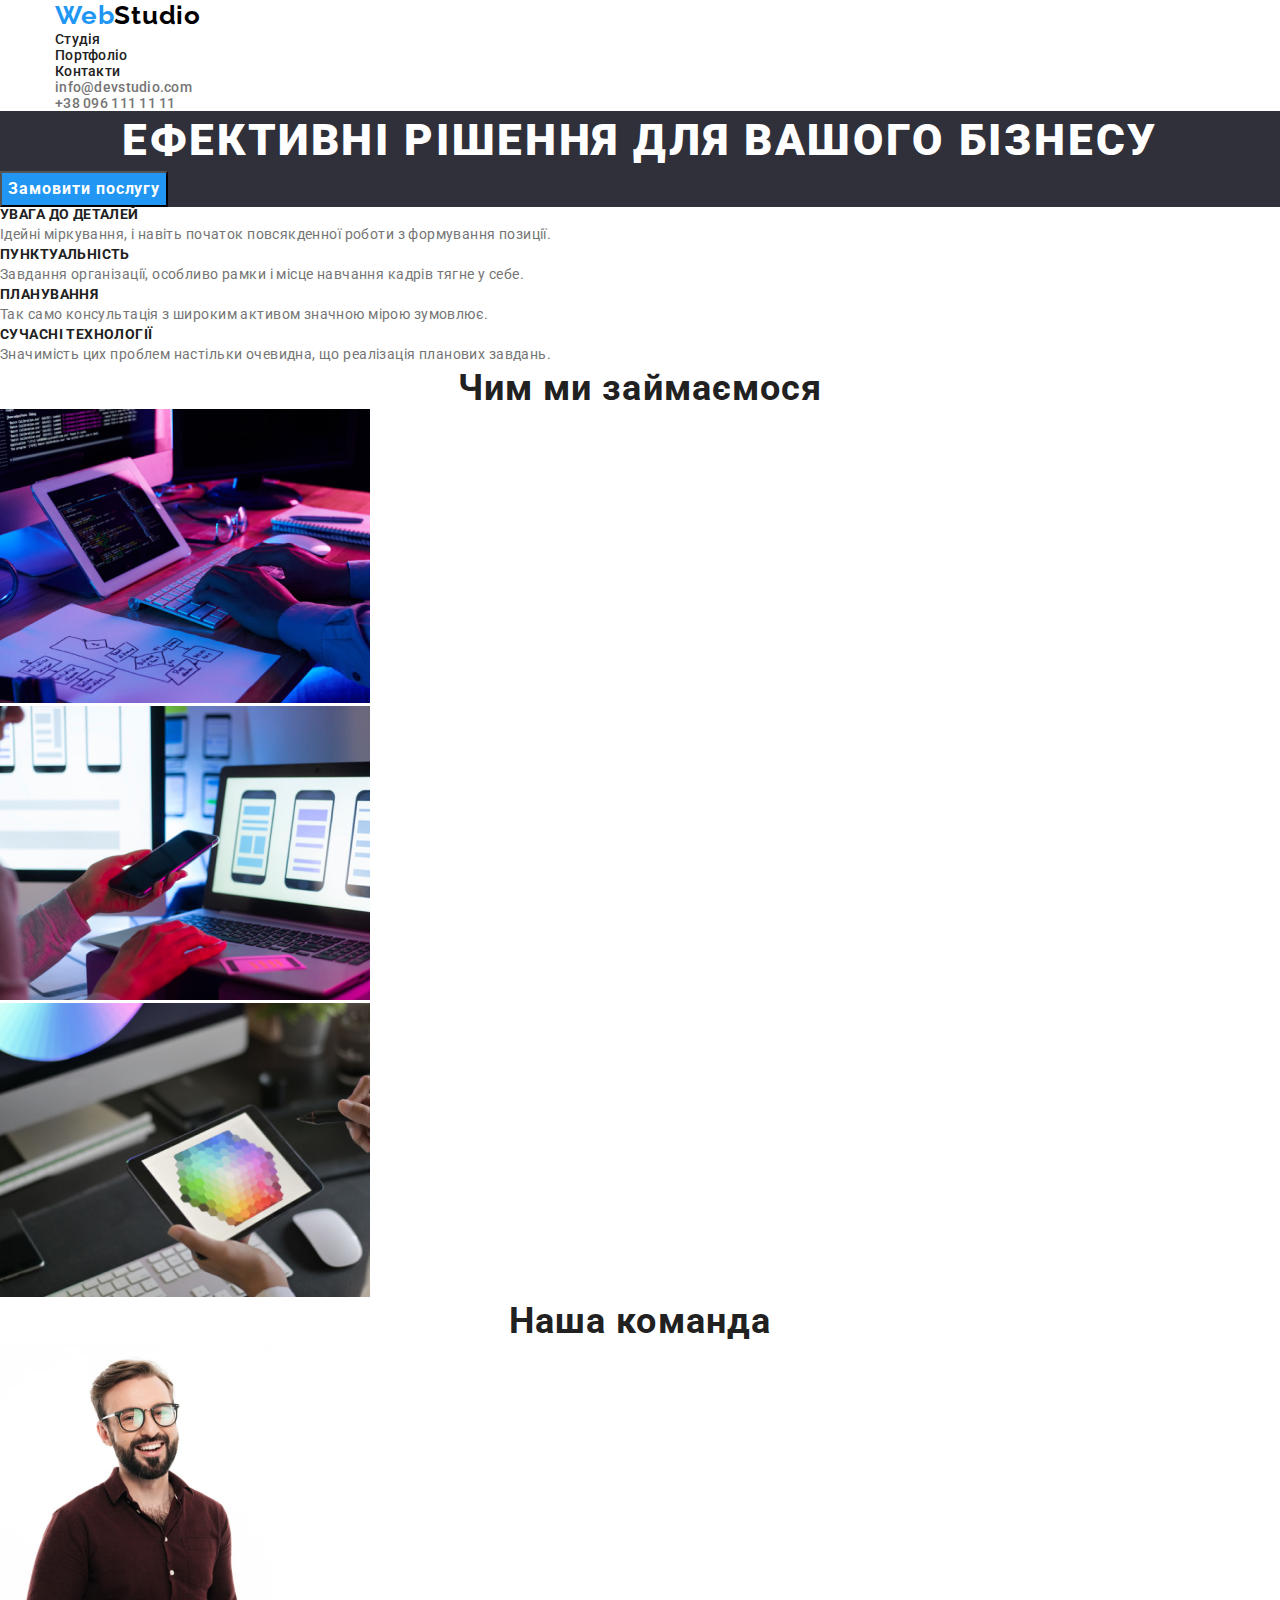
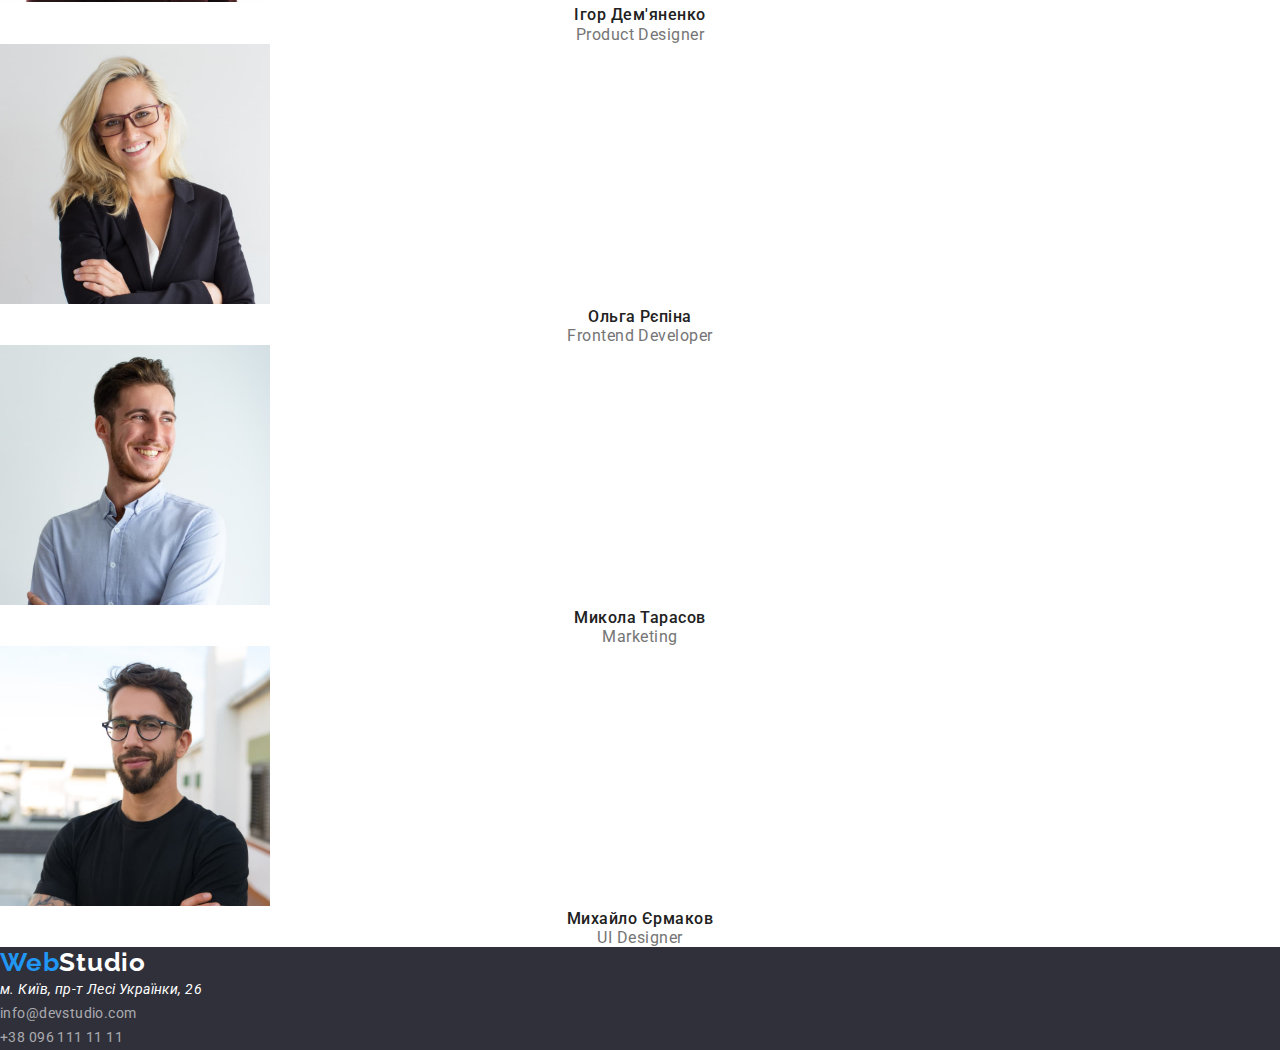
==== index.html @ 51f7b1db "create repo hw3" ====
<!DOCTYPE html>
<html lang="uk">
    <head>
        <meta charset="UTF-8" />
        <meta
            http-equiv="X-UA-Compatible"
            content="IE=edge"
        />
        <meta
            name="viewport"
            content="width=device-width, initial-scale=1.0"
        />
        <link
            rel="preconnect"
            href="https://fonts.googleapis.com"
        />
        <link
            rel="preconnect"
            href="https://fonts.gstatic.com"
            crossorigin
        />
        <link
            href="https://fonts.googleapis.com/css2?family=Raleway:wght@700&family=Roboto:wght@400;500;700;900&display=swap"
            rel="stylesheet"
        />
        <title>WebStudio</title>
        <link
            rel="stylesheet"
            href="https://cdnjs.cloudflare.com/ajax/libs/modern-normalize/1.1.0/modern-normalize.min.css"
        />
        <link
            rel="stylesheet"
            href="./styles/styles.css"
        />
    </head>

    <body>
        <!-- site header -->
        <header>
            <div class="container">
                <nav>
                    <!-- company logo -->
                    <a
                        href="./index.html"
                        class="logo link"
                        lang="en"
                        >Web<span class="logo-item">Studio</span></a
                    >

                    <!-- list of site links -->
                    <ul class="site-nav">
                        <li>
                            <a
                                href="./index.html"
                                class="nav-link link"
                                >Студія</a
                            >
                        </li>
                        <li>
                            <a
                                href="./portfolio.html"
                                class="nav-link link"
                                >Портфоліо</a
                            >
                        </li>
                        <li>
                            <a
                                href="./contacts.html"
                                class="nav-link link"
                                >Контакти</a
                            >
                        </li>
                    </ul>
                </nav>

                <!-- a list of company contacts -->
                <ul class="contact-link">
                    <li>
                        <a
                            class="contact-link link"
                            href="mailto:info@devstudio.com"
                            target="_blank"
                            rel="noopener noreferrer nofollow"
                            >info@devstudio.com</a
                        >
                    </li>
                    <li>
                        <a
                            class="contact-link link"
                            href="tel:+380961111111"
                            >+38 096 111 11 11</a
                        >
                    </li>
                </ul>
            </div>
        </header>

        <main>
            <!-- Hero section -->
            <section class="hero">
                <h1 class="hero-title">Ефективні рішення для вашого бізнесу</h1>
                <button
                    type="button"
                    class="hero-btn"
                >
                    Замовити послугу
                </button>
            </section>

            <!-- advertising text -->
            <section class="adv-text">
                <h2 class="visually-hidden">Наші переваги</h2>
                <ul class="adv-list">
                    <li>
                        <h3 class="adv-title">УВАГА ДО ДЕТАЛЕЙ</h3>
                        <p class="adv-item">
                            Ідейні міркування, і навіть початок повсякденної
                            роботи з формування позиції.
                        </p>
                    </li>
                    <li>
                        <h3 class="adv-title">ПУНКТУАЛЬНІСТЬ</h3>
                        <p class="adv-item">
                            Завдання організації, особливо рамки і місце
                            навчання кадрів тягне у себе.
                        </p>
                    </li>
                    <li>
                        <h3 class="adv-title">ПЛАНУВАННЯ</h3>
                        <p class="adv-item">
                            Так само консультація з широким активом значною
                            мірою зумовлює.
                        </p>
                    </li>
                    <li>
                        <h3 class="adv-title">СУЧАСНІ ТЕХНОЛОГІЇ</h3>
                        <p class="adv-item">
                            Значимість цих проблем настільки очевидна, що
                            реалізація планових завдань.
                        </p>
                    </li>
                </ul>
            </section>

            <!-- advertising photo -->
            <section class="adv-photo">
                <h2 class="photo-title">Чим ми займаємося</h2>
                <ul class="photo-list">
                    <li class="photo-item">
                        <img
                            src="./images/advphoto/1.jpg"
                            alt="advertising photo 1"
                            width="370"
                            height="294"
                        />
                    </li>
                    <li class="photo-item">
                        <img
                            src="./images/advphoto/2.jpg"
                            alt="advertising photo 2"
                            width="370"
                            height="294"
                        />
                    </li>
                    <li class="photo-item">
                        <img
                            src="./images/advphoto/3.jpg"
                            alt="advertising photo 3"
                            width="370"
                            height="294"
                        />
                    </li>
                </ul>
            </section>

            <!-- photos of team members -->
            <section class="team-section">
                <h2 class="team-title">Наша команда</h2>
                <ul class="team-list">
                    <li class="team-photo">
                        <img
                            src="./images/team-photo/igor-photo.jpg"
                            alt="Product Designer photo"
                            width="270"
                            height="260"
                        />
                        <h3 class="teammate-title">Ігор Дем'яненко</h3>
                        <p
                            lang="en"
                            class="team-profession"
                        >
                            Product Designer
                        </p>
                    </li>
                    <li class="team-photo">
                        <img
                            src="./images/team-photo/olga-photo.jpg"
                            alt="Frontend Developer photo"
                            width="270"
                            height="260"
                        />
                        <h3 class="teammate-title">Ольга Рєпіна</h3>
                        <p
                            lang="en"
                            class="team-profession"
                        >
                            Frontend Developer
                        </p>
                    </li>
                    <li class="team-photo">
                        <img
                            src="./images/team-photo/mikola-photo.jpg"
                            alt="Marketing photo"
                            width="270"
                            height="260"
                        />
                        <h3 class="teammate-title">Микола Тарасов</h3>
                        <p
                            lang="en"
                            class="team-profession"
                        >
                            Marketing
                        </p>
                    </li>
                    <li class="team-photo">
                        <img
                            src="./images/team-photo/mihail-photo.jpg"
                            alt="UI Designer photo"
                            width="270"
                            height="260"
                        />
                        <h3 class="teammate-title">Михайло Єрмаков</h3>
                        <p
                            lang="en"
                            class="team-profession"
                        >
                            UI Designer
                        </p>
                    </li>
                </ul>
            </section>
        </main>

        <!-- footer, address and contacts  -->
        <footer class="footer">
            <a
                href="./index.html"
                class="logo link"
                lang="en"
                >Web<span class="footer-logo">Studio</span></a
            >
            <address class="address">
                <ul class="address-list">
                    <li>
                        <a
                            class="address-link link"
                            href="https://goo.gl/maps/XYVUcAoSv2epRwpU8"
                            target="_blank"
                            rel="noopener noreferrer nofollow"
                            >м. Київ, пр-т Лесі Українки, 26</a
                        >
                    </li>
                    <li>
                        <a
                            class="footer-link link"
                            href="mailto:info@devstudio.com"
                            target="_blank"
                            rel="noopener noreferrer nofollow"
                            >info@devstudio.com</a
                        >
                    </li>
                    <li>
                        <a
                            class="footer-link link"
                            href="tel:+380961111111"
                            >+38 096 111 11 11</a
                        >
                    </li>
                </ul>
            </address>
        </footer>
    </body>
</html>
---- styles/styles.css ----
/* main text color: #212121; */
/* second text color: #757575; */
/* main background color: #F5F5F5; */
/* accent color: #2196F3; */
/* second accent color: #000000; */
/* main button color: #F5F4FA; */

:root {
    --main-text-color: #212121;
    --second-text-color: #757575;
    --main-background-color: #f5f5f5;
    --second-background-color: #2f303a;
    --accent-color: #2196f3;
    --second-accent-color: #000000;
    --second-logo-color: #ffffff;
    --portfolio-button-color: #f5f4fa;
}

h1,
h2,
h3,
h4,
h5,
h6,
ul,
p {
    margin: 0;
}

ul {
    padding-left: 0;
}

body {
    background-color: #ffffff;
    color: var(--main-text-color);
    font-family: 'Roboto', sans-serif;
    color: var(--main-text-color);
    font-size: 14px;
}

.container {
    width: 1200px;
    margin: 0 auto;
    padding-left: 15px;
    padding-right: 15px;
}

.link {
    text-decoration: none;
}

.link:hover,
.link:focus {
    color: var(--accent-color);
}

ul {
    list-style: none;
}

/* logo */

.logo {
    font-family: 'Raleway', sans-serif;
    font-weight: 700;
    font-size: 26px;
    line-height: 1.19;
    letter-spacing: 0.03em;
    color: var(--accent-color);
}
.logo-item {
    color: var(--second-accent-color);
}

/* site links */

.nav-link {
    font-weight: 500;
    font-size: 14px;
    line-height: 1.15;
    letter-spacing: 0.02em;
    color: var(--main-text-color);
}

.nav-link:active {
    color: var(--accent-color);
}

/* contacts link */

.contact-link {
    font-weight: 500;
    font-size: 14px;
    line-height: 1.15;
    letter-spacing: 0.02em;
    color: var(--second-text-color);
}

/* hero */
.hero {
    background-color: var(--second-background-color);
}

.hero-title {
    font-weight: 900;
    font-size: 44px;
    line-height: 1.36;
    text-align: center;
    letter-spacing: 0.06em;
    text-transform: uppercase;
    color: var(--second-logo-color);
}

.hero-btn {
    font-family: 'Roboto', sans-serif;
    background-color: var(--accent-color);
    font-weight: 700;
    font-size: 16px;
    line-height: 1.88;
    letter-spacing: 0.06em;
    color: var(--second-logo-color);
}

.hero-btn:hover,
.hero-btn:focus,
.hero-btn:active {
    background-color: #188ce8;
}

/* adversting text  */

.visually-hidden {
    position: absolute;
    white-space: nowrap;
    width: 1px;
    height: 1px;
    overflow: hidden;
    border: 0;
    padding: 0;
    clip: rect(0 0 0 0);
    clip-path: inset(50%);
    margin: -1px;
}

.adv-title {
    font-weight: 700;
    font-size: 14px;
    line-height: 1.14;
    letter-spacing: 0.03em;
    text-transform: uppercase;
}

.adv-item {
    font-size: 14px;
    line-height: 1.71;
    letter-spacing: 0.03em;
    color: var(--second-text-color);
}

/* adversiting photo */

.photo-title {
    font-weight: 700;
    font-size: 36px;
    line-height: 1.17;
    text-align: center;
    letter-spacing: 0.03em;
}

/* team members */

.team-title {
    font-weight: 700;
    font-size: 36px;
    line-height: 1.17;
    text-align: center;
    letter-spacing: 0.03em;
}

.teammate-title {
    font-weight: 500;
    font-size: 16px;
    line-height: 1.19;
    text-align: center;
    letter-spacing: 0.03em;
}

.team-profession {
    font-size: 16px;
    line-height: 1.19;
    text-align: center;
    letter-spacing: 0.03em;
    color: var(--second-text-color);
}

/* footer  */

.footer {
    background-color: var(--second-background-color);
}

.footer-logo {
    font-family: 'Raleway';
    font-style: normal;
    font-weight: 700;
    font-size: 26px;
    line-height: 1.19;
    letter-spacing: 0.03em;
    color: var(--second-logo-color);
}

.address-link {
    font-size: 14px;
    line-height: 1.71;
    letter-spacing: 0.03em;
    color: var(--second-logo-color);
}

.footer-link {
    font-size: 14px;
    font-style: normal;
    line-height: 1.71;
    letter-spacing: 0.03em;
    color: rgba(255, 255, 255, 0.6);
}

/* Portfolio  */

.portfolio-btn {
    font-weight: 500;
    font-size: 16px;
    line-height: 1.62;
    text-align: center;
    letter-spacing: 0.03em;
    color: var(--main-text-color);
    background-color: var(--portfolio-button-color);
    cursor: pointer;
}

.portfolio-btn:hover,
.portfolio-btn:focus {
    color: var(--second-logo-color);
    background-color: var(--accent-color);
}

.portfolio-title {
    font-weight: 700;
    font-size: 18px;
    line-height: 2;
    letter-spacing: 0.06em;
    color: var(--main-text-color);
}

.portfolio-type {
    font-weight: 400;
    font-size: 16px;
    line-height: 1.88;
    letter-spacing: 0.03em;
    color: var(--second-text-color);
}
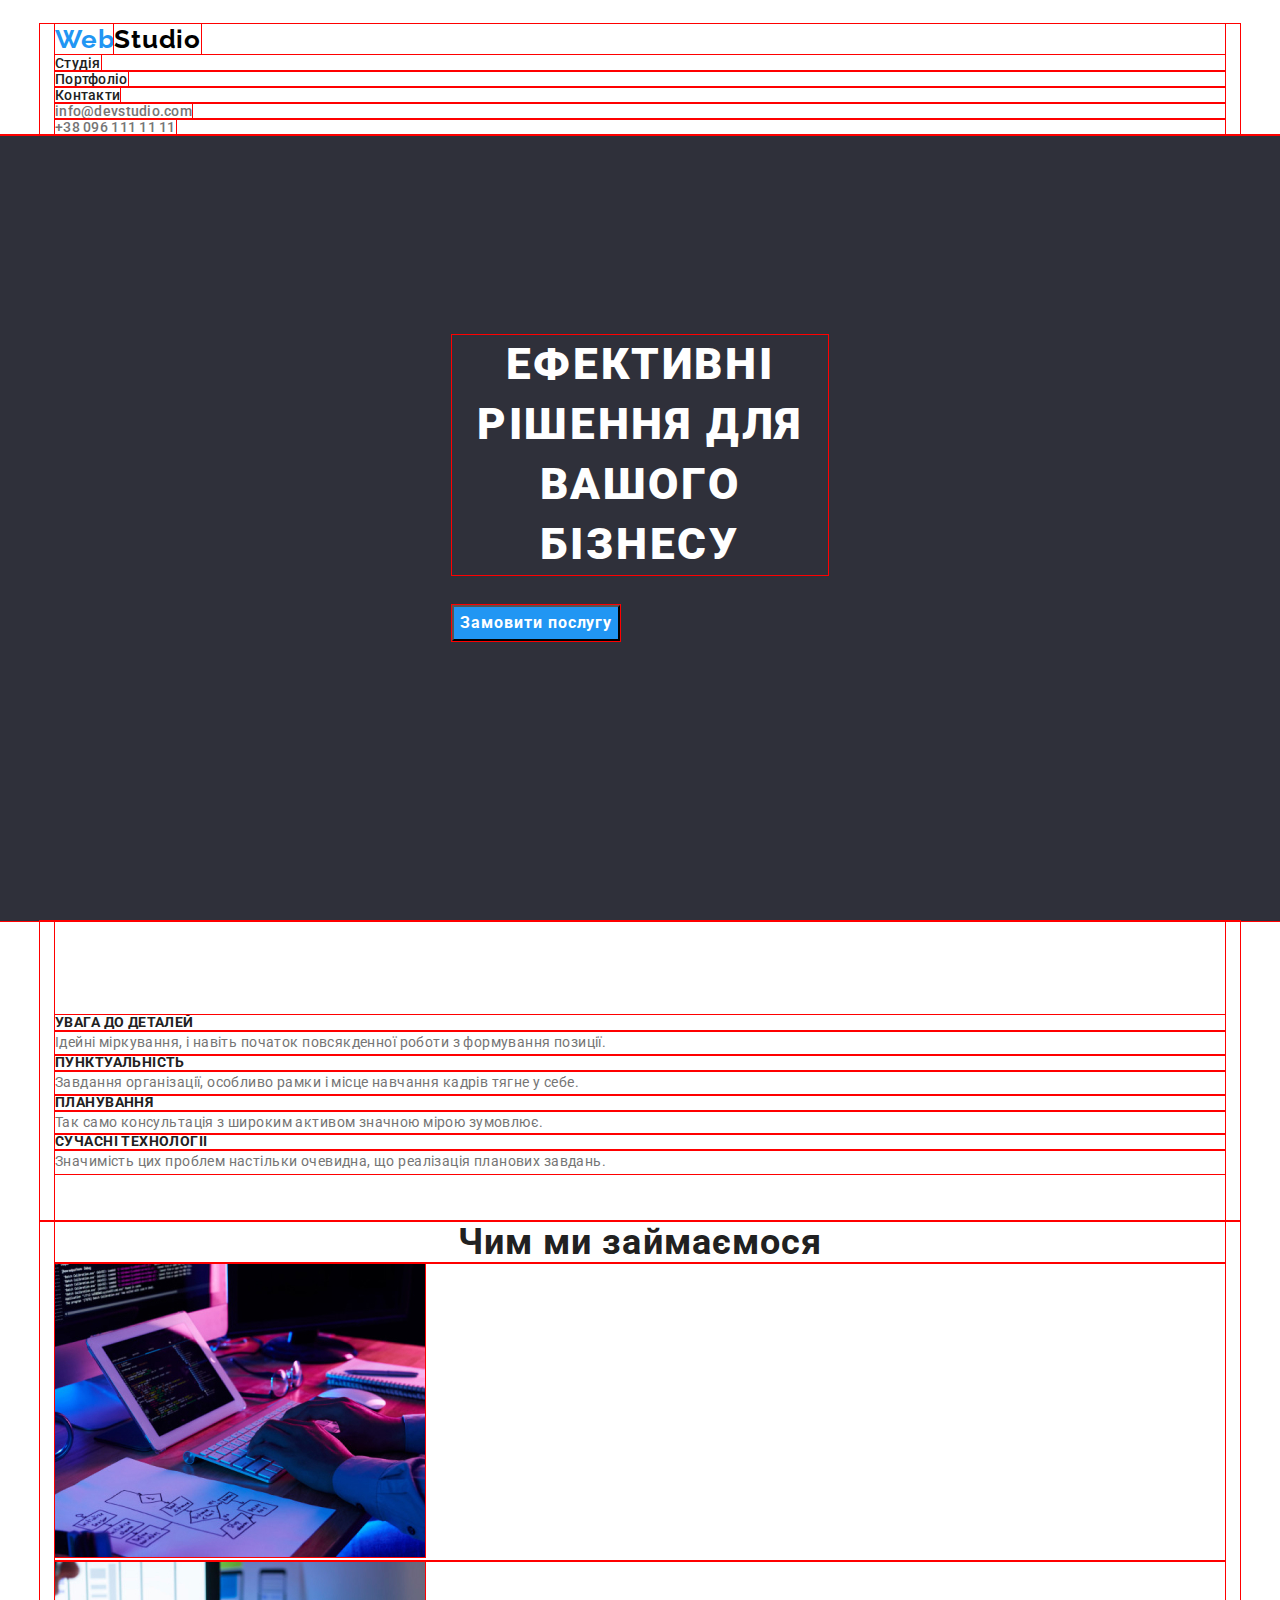
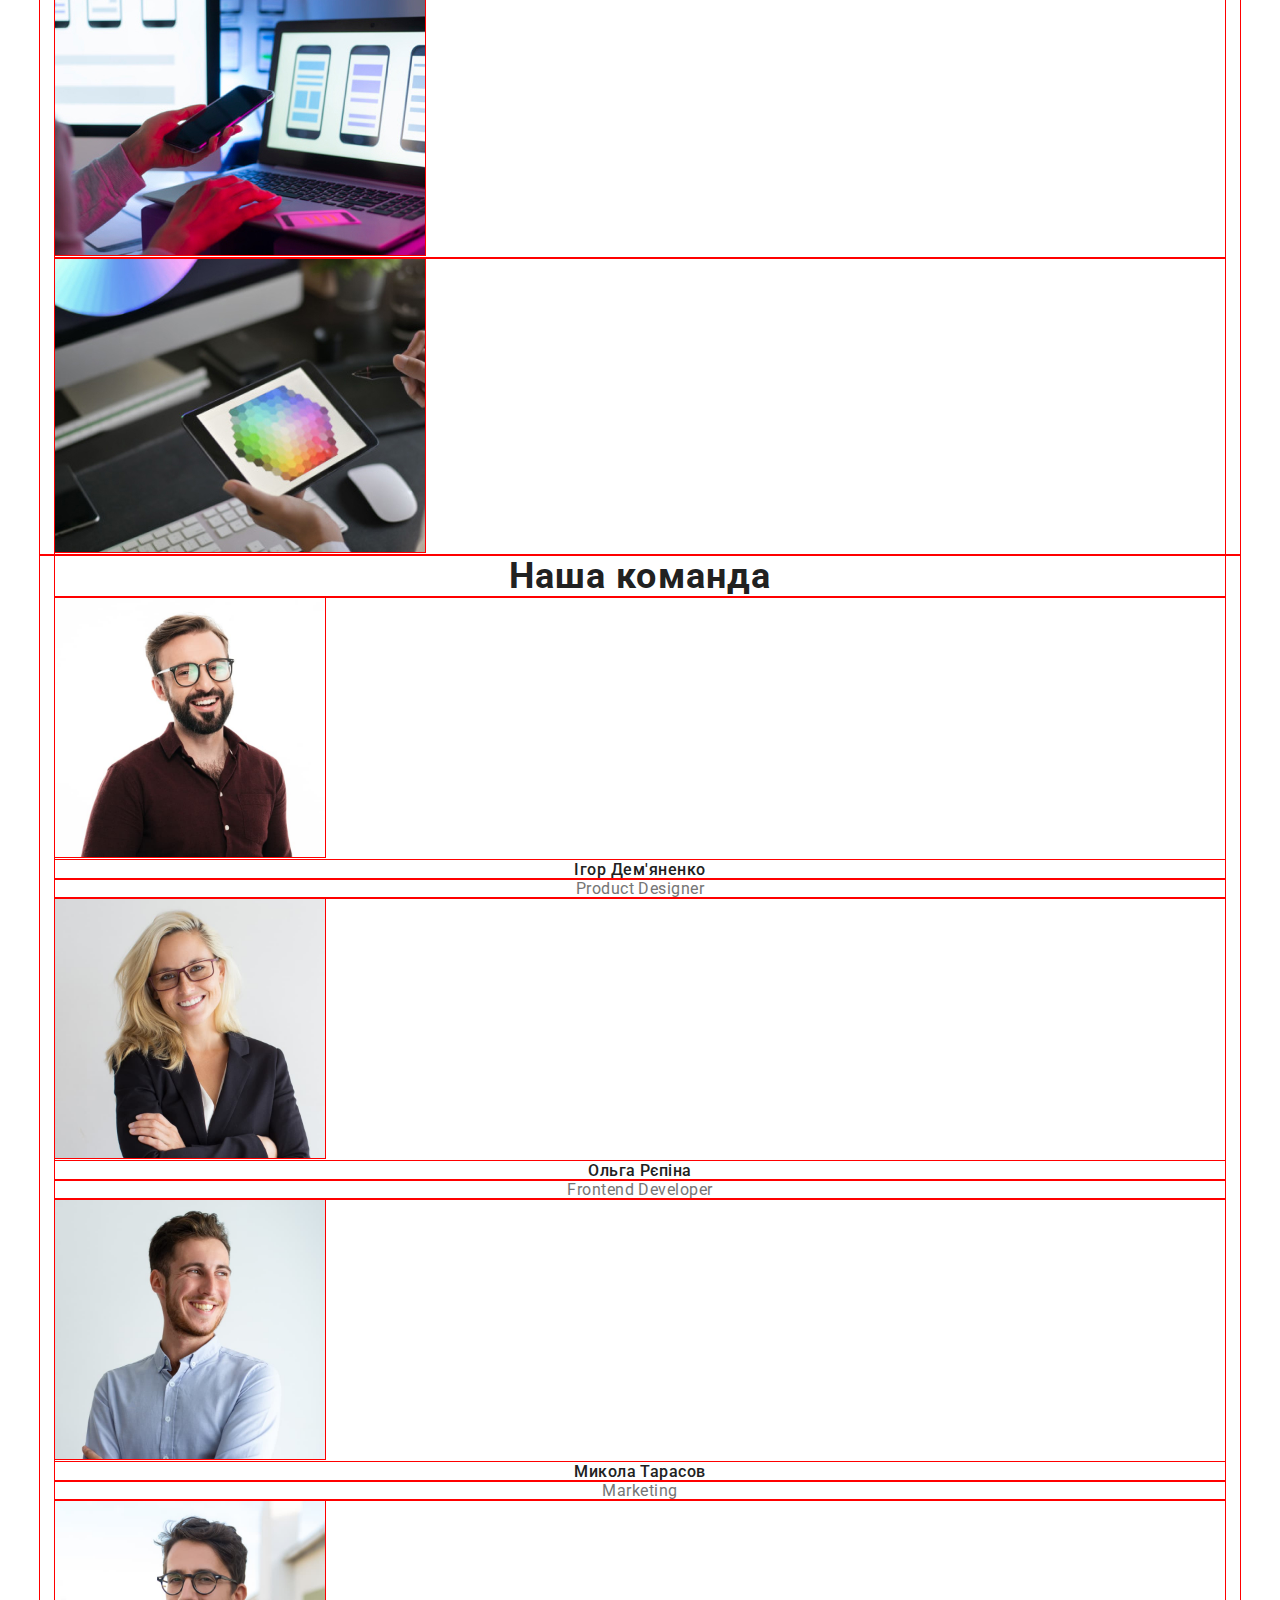
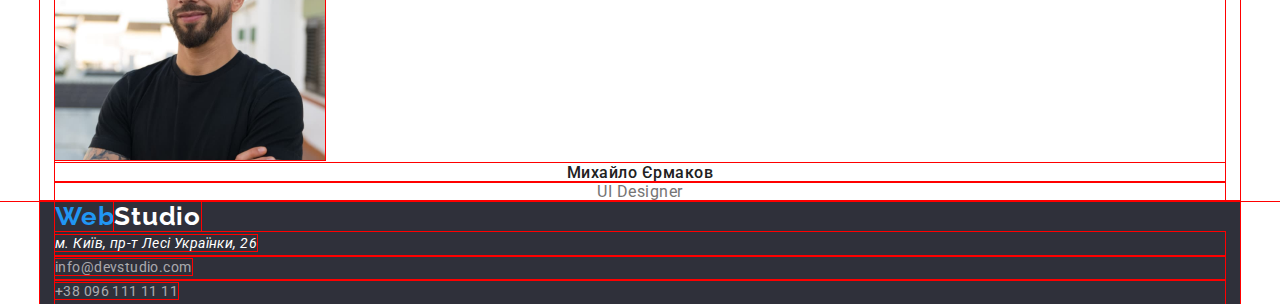
==== commit ff282517: "add hero css" ====
--- a/index.html
+++ b/index.html
@@ -36,7 +36,7 @@
 
     <body>
         <!-- site header -->
-        <header>
+        <header class="header">
             <div class="container">
                 <nav>
                     <!-- company logo -->
@@ -98,52 +98,61 @@
         <main>
             <!-- Hero section -->
             <section class="hero">
-                <h1 class="hero-title">Ефективні рішення для вашого бізнесу</h1>
-                <button
-                    type="button"
-                    class="hero-btn"
-                >
-                    Замовити послугу
-                </button>
+                <div class="hero-wrapper">
+                    <h1 class="hero-title">
+                        Ефективні рішення для вашого бізнесу
+                    </h1>
+                    <button
+                        type="button"
+                        class="hero-btn"
+                    >
+                        Замовити послугу
+                    </button>
+                </div>
+                <!-- <div class="main-btn">
+                    
+                </div> -->
             </section>
 
             <!-- advertising text -->
-            <section class="adv-text">
-                <h2 class="visually-hidden">Наші переваги</h2>
-                <ul class="adv-list">
-                    <li>
-                        <h3 class="adv-title">УВАГА ДО ДЕТАЛЕЙ</h3>
-                        <p class="adv-item">
-                            Ідейні міркування, і навіть початок повсякденної
-                            роботи з формування позиції.
-                        </p>
-                    </li>
-                    <li>
-                        <h3 class="adv-title">ПУНКТУАЛЬНІСТЬ</h3>
-                        <p class="adv-item">
-                            Завдання організації, особливо рамки і місце
-                            навчання кадрів тягне у себе.
-                        </p>
-                    </li>
-                    <li>
-                        <h3 class="adv-title">ПЛАНУВАННЯ</h3>
-                        <p class="adv-item">
-                            Так само консультація з широким активом значною
-                            мірою зумовлює.
-                        </p>
-                    </li>
-                    <li>
-                        <h3 class="adv-title">СУЧАСНІ ТЕХНОЛОГІЇ</h3>
-                        <p class="adv-item">
-                            Значимість цих проблем настільки очевидна, що
-                            реалізація планових завдань.
-                        </p>
-                    </li>
-                </ul>
+            <section class="adv-text container">
+                <div class="adv-box">
+                    <h2 class="visually-hidden">Наші переваги</h2>
+                    <ul class="adv-list">
+                        <li>
+                            <h3 class="adv-title">УВАГА ДО ДЕТАЛЕЙ</h3>
+                            <p class="adv-item">
+                                Ідейні міркування, і навіть початок повсякденної
+                                роботи з формування позиції.
+                            </p>
+                        </li>
+                        <li>
+                            <h3 class="adv-title">ПУНКТУАЛЬНІСТЬ</h3>
+                            <p class="adv-item">
+                                Завдання організації, особливо рамки і місце
+                                навчання кадрів тягне у себе.
+                            </p>
+                        </li>
+                        <li>
+                            <h3 class="adv-title">ПЛАНУВАННЯ</h3>
+                            <p class="adv-item">
+                                Так само консультація з широким активом значною
+                                мірою зумовлює.
+                            </p>
+                        </li>
+                        <li>
+                            <h3 class="adv-title">СУЧАСНІ ТЕХНОЛОГІЇ</h3>
+                            <p class="adv-item">
+                                Значимість цих проблем настільки очевидна, що
+                                реалізація планових завдань.
+                            </p>
+                        </li>
+                    </ul>
+                </div>
             </section>
 
             <!-- advertising photo -->
-            <section class="adv-photo">
+            <section class="adv-photo container">
                 <h2 class="photo-title">Чим ми займаємося</h2>
                 <ul class="photo-list">
                     <li class="photo-item">
@@ -174,7 +183,7 @@
             </section>
 
             <!-- photos of team members -->
-            <section class="team-section">
+            <section class="team-section container">
                 <h2 class="team-title">Наша команда</h2>
                 <ul class="team-list">
                     <li class="team-photo">
@@ -242,7 +251,7 @@
         </main>
 
         <!-- footer, address and contacts  -->
-        <footer class="footer">
+        <footer class="footer container">
             <a
                 href="./index.html"
                 class="logo link"
--- a/styles/styles.css
+++ b/styles/styles.css
@@ -16,6 +16,10 @@
     --portfolio-button-color: #f5f4fa;
 }
 
+* {
+    outline: 1px solid red;
+}
+
 h1,
 h2,
 h3,
@@ -59,6 +63,12 @@
     list-style: none;
 }
 
+/* Header  */
+
+.header {
+    padding-top: 24px;
+}
+
 /* logo */
 
 .logo {
@@ -98,6 +108,22 @@
 }
 
 /* hero */
+
+.hero-wrapper {
+    padding: 200px 452px 280px;
+    /* padding-top: 200px;
+    padding-right: 0;
+    padding-bottom: 280px;
+    padding-left: 452px; */
+}
+
+/* .main-btn {
+    display: inline-block;
+    padding: 30px 0 200px 0;
+    padding-left: 0;
+    padding-right: 0;
+} */
+
 .hero {
     background-color: var(--second-background-color);
 }
@@ -110,6 +136,7 @@
     letter-spacing: 0.06em;
     text-transform: uppercase;
     color: var(--second-logo-color);
+    max-width: 696px;
 }
 
 .hero-btn {
@@ -120,6 +147,7 @@
     line-height: 1.88;
     letter-spacing: 0.06em;
     color: var(--second-logo-color);
+    margin-top: 30px;
 }
 
 .hero-btn:hover,
@@ -128,7 +156,11 @@
     background-color: #188ce8;
 }
 
-/* adversting text  */
+/* advertising text  */
+
+.adv-box {
+    padding: 94px 0 47px 0;
+}
 
 .visually-hidden {
     position: absolute;
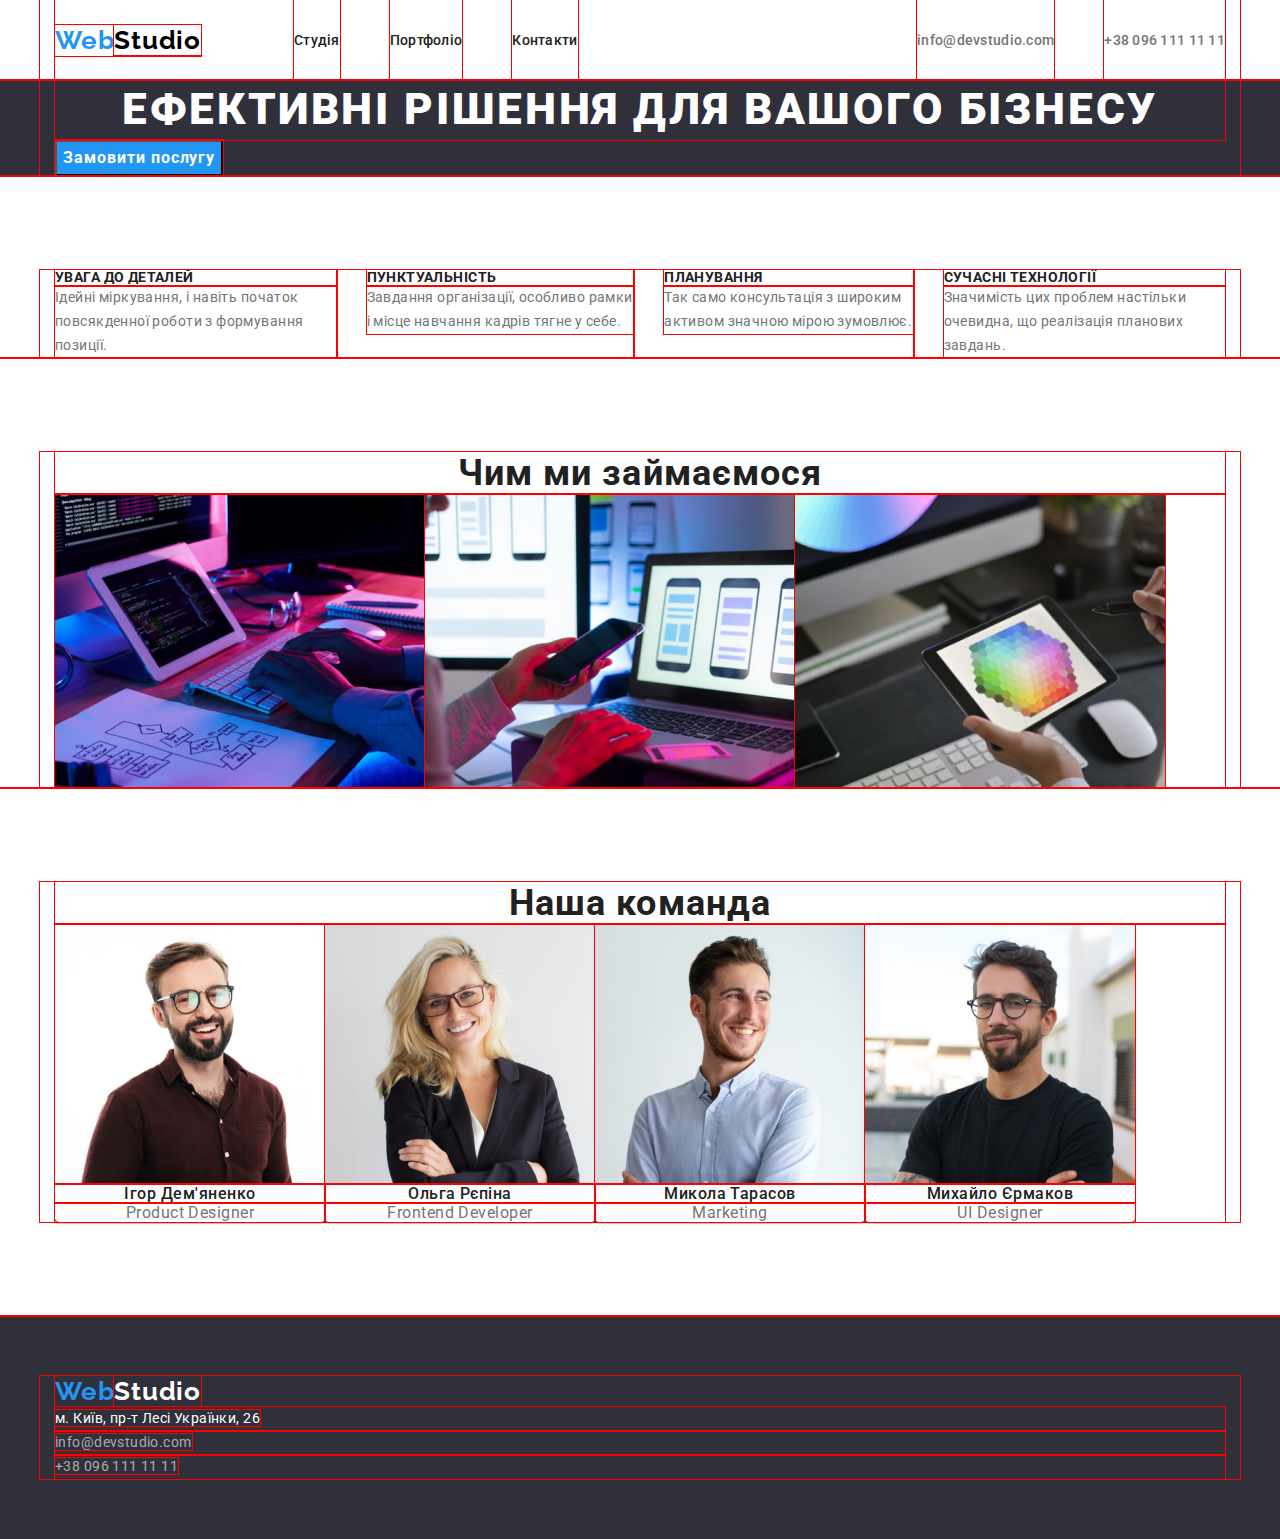
==== commit 32094007: "edit css" ====
--- a/index.html
+++ b/index.html
@@ -37,33 +37,33 @@
     <body>
         <!-- site header -->
         <header class="header">
-            <div class="container">
-                <nav>
+            <div class="container header-box">
+                <nav class="main-nav">
                     <!-- company logo -->
                     <a
                         href="./index.html"
-                        class="logo link"
+                        class="logo link logo-box"
                         lang="en"
                         >Web<span class="logo-item">Studio</span></a
                     >
 
                     <!-- list of site links -->
                     <ul class="site-nav">
-                        <li>
+                        <li class="nav-item">
                             <a
                                 href="./index.html"
                                 class="nav-link link"
                                 >Студія</a
                             >
                         </li>
-                        <li>
+                        <li class="nav-item">
                             <a
                                 href="./portfolio.html"
                                 class="nav-link link"
                                 >Портфоліо</a
                             >
                         </li>
-                        <li>
+                        <li class="nav-item">
                             <a
                                 href="./contacts.html"
                                 class="nav-link link"
@@ -74,8 +74,8 @@
                 </nav>
 
                 <!-- a list of company contacts -->
-                <ul class="contact-link">
-                    <li>
+                <ul class="contact-box">
+                    <li class="contact-item">
                         <a
                             class="contact-link link"
                             href="mailto:info@devstudio.com"
@@ -84,7 +84,7 @@
                             >info@devstudio.com</a
                         >
                     </li>
-                    <li>
+                    <li class="contact-item">
                         <a
                             class="contact-link link"
                             href="tel:+380961111111"
@@ -98,7 +98,7 @@
         <main>
             <!-- Hero section -->
             <section class="hero">
-                <div class="hero-wrapper">
+                <div class="container">
                     <h1 class="hero-title">
                         Ефективні рішення для вашого бізнесу
                     </h1>
@@ -109,38 +109,35 @@
                         Замовити послугу
                     </button>
                 </div>
-                <!-- <div class="main-btn">
-                    
-                </div> -->
             </section>
 
             <!-- advertising text -->
-            <section class="adv-text container">
-                <div class="adv-box">
+            <section class="adv-text">
+                <div class="container">
                     <h2 class="visually-hidden">Наші переваги</h2>
                     <ul class="adv-list">
-                        <li>
+                        <li class="adv-item">
                             <h3 class="adv-title">УВАГА ДО ДЕТАЛЕЙ</h3>
                             <p class="adv-item">
                                 Ідейні міркування, і навіть початок повсякденної
                                 роботи з формування позиції.
                             </p>
                         </li>
-                        <li>
+                        <li class="adv-item">
                             <h3 class="adv-title">ПУНКТУАЛЬНІСТЬ</h3>
                             <p class="adv-item">
                                 Завдання організації, особливо рамки і місце
                                 навчання кадрів тягне у себе.
                             </p>
                         </li>
-                        <li>
+                        <li class="adv-item">
                             <h3 class="adv-title">ПЛАНУВАННЯ</h3>
                             <p class="adv-item">
                                 Так само консультація з широким активом значною
                                 мірою зумовлює.
                             </p>
                         </li>
-                        <li>
+                        <li class="adv-item">
                             <h3 class="adv-title">СУЧАСНІ ТЕХНОЛОГІЇ</h3>
                             <p class="adv-item">
                                 Значимість цих проблем настільки очевидна, що
@@ -152,141 +149,147 @@
             </section>
 
             <!-- advertising photo -->
-            <section class="adv-photo container">
-                <h2 class="photo-title">Чим ми займаємося</h2>
-                <ul class="photo-list">
-                    <li class="photo-item">
-                        <img
-                            src="./images/advphoto/1.jpg"
-                            alt="advertising photo 1"
-                            width="370"
-                            height="294"
-                        />
-                    </li>
-                    <li class="photo-item">
-                        <img
-                            src="./images/advphoto/2.jpg"
-                            alt="advertising photo 2"
-                            width="370"
-                            height="294"
-                        />
-                    </li>
-                    <li class="photo-item">
-                        <img
-                            src="./images/advphoto/3.jpg"
-                            alt="advertising photo 3"
-                            width="370"
-                            height="294"
-                        />
-                    </li>
-                </ul>
+            <section class="adv-photo">
+                <div class="container">
+                    <h2 class="photo-title">Чим ми займаємося</h2>
+                    <ul class="photo-list">
+                        <li class="photo-item">
+                            <img
+                                src="./images/advphoto/1.jpg"
+                                alt="advertising photo 1"
+                                width="370"
+                                height="294"
+                            />
+                        </li>
+                        <li class="photo-item">
+                            <img
+                                src="./images/advphoto/2.jpg"
+                                alt="advertising photo 2"
+                                width="370"
+                                height="294"
+                            />
+                        </li>
+                        <li class="photo-item">
+                            <img
+                                src="./images/advphoto/3.jpg"
+                                alt="advertising photo 3"
+                                width="370"
+                                height="294"
+                            />
+                        </li>
+                    </ul>
+                </div>
             </section>
 
             <!-- photos of team members -->
-            <section class="team-section container">
-                <h2 class="team-title">Наша команда</h2>
-                <ul class="team-list">
-                    <li class="team-photo">
-                        <img
-                            src="./images/team-photo/igor-photo.jpg"
-                            alt="Product Designer photo"
-                            width="270"
-                            height="260"
-                        />
-                        <h3 class="teammate-title">Ігор Дем'яненко</h3>
-                        <p
-                            lang="en"
-                            class="team-profession"
-                        >
-                            Product Designer
-                        </p>
-                    </li>
-                    <li class="team-photo">
-                        <img
-                            src="./images/team-photo/olga-photo.jpg"
-                            alt="Frontend Developer photo"
-                            width="270"
-                            height="260"
-                        />
-                        <h3 class="teammate-title">Ольга Рєпіна</h3>
-                        <p
-                            lang="en"
-                            class="team-profession"
-                        >
-                            Frontend Developer
-                        </p>
-                    </li>
-                    <li class="team-photo">
-                        <img
-                            src="./images/team-photo/mikola-photo.jpg"
-                            alt="Marketing photo"
-                            width="270"
-                            height="260"
-                        />
-                        <h3 class="teammate-title">Микола Тарасов</h3>
-                        <p
-                            lang="en"
-                            class="team-profession"
-                        >
-                            Marketing
-                        </p>
-                    </li>
-                    <li class="team-photo">
-                        <img
-                            src="./images/team-photo/mihail-photo.jpg"
-                            alt="UI Designer photo"
-                            width="270"
-                            height="260"
-                        />
-                        <h3 class="teammate-title">Михайло Єрмаков</h3>
-                        <p
-                            lang="en"
-                            class="team-profession"
-                        >
-                            UI Designer
-                        </p>
-                    </li>
-                </ul>
+            <section class="team-section">
+                <div class="container">
+                    <h2 class="team-title">Наша команда</h2>
+                    <ul class="team-list">
+                        <li class="team-photo">
+                            <img
+                                src="./images/team-photo/igor-photo.jpg"
+                                alt="Product Designer photo"
+                                width="270"
+                                height="260"
+                            />
+                            <h3 class="teammate-title">Ігор Дем'яненко</h3>
+                            <p
+                                lang="en"
+                                class="team-profession"
+                            >
+                                Product Designer
+                            </p>
+                        </li>
+                        <li class="team-photo">
+                            <img
+                                src="./images/team-photo/olga-photo.jpg"
+                                alt="Frontend Developer photo"
+                                width="270"
+                                height="260"
+                            />
+                            <h3 class="teammate-title">Ольга Рєпіна</h3>
+                            <p
+                                lang="en"
+                                class="team-profession"
+                            >
+                                Frontend Developer
+                            </p>
+                        </li>
+                        <li class="team-photo">
+                            <img
+                                src="./images/team-photo/mikola-photo.jpg"
+                                alt="Marketing photo"
+                                width="270"
+                                height="260"
+                            />
+                            <h3 class="teammate-title">Микола Тарасов</h3>
+                            <p
+                                lang="en"
+                                class="team-profession"
+                            >
+                                Marketing
+                            </p>
+                        </li>
+                        <li class="team-photo">
+                            <img
+                                src="./images/team-photo/mihail-photo.jpg"
+                                alt="UI Designer photo"
+                                width="270"
+                                height="260"
+                            />
+                            <h3 class="teammate-title">Михайло Єрмаков</h3>
+                            <p
+                                lang="en"
+                                class="team-profession"
+                            >
+                                UI Designer
+                            </p>
+                        </li>
+                    </ul>
+                </div>
             </section>
         </main>
 
         <!-- footer, address and contacts  -->
-        <footer class="footer container">
-            <a
-                href="./index.html"
-                class="logo link"
-                lang="en"
-                >Web<span class="footer-logo">Studio</span></a
-            >
-            <address class="address">
-                <ul class="address-list">
-                    <li>
-                        <a
-                            class="address-link link"
-                            href="https://goo.gl/maps/XYVUcAoSv2epRwpU8"
-                            target="_blank"
-                            rel="noopener noreferrer nofollow"
-                            >м. Київ, пр-т Лесі Українки, 26</a
-                        >
-                    </li>
-                    <li>
-                        <a
-                            class="footer-link link"
-                            href="mailto:info@devstudio.com"
-                            target="_blank"
-                            rel="noopener noreferrer nofollow"
-                            >info@devstudio.com</a
-                        >
-                    </li>
-                    <li>
-                        <a
-                            class="footer-link link"
-                            href="tel:+380961111111"
-                            >+38 096 111 11 11</a
-                        >
-                    </li>
-                </ul>
-            </address>
+        <footer class="footer">
+            <div class="container">
+                <a
+                    href="./index.html"
+                    class="logo link"
+                    lang="en"
+                    >Web<span class="footer-logo">Studio</span></a
+                >
+                <address class="address">
+                    <ul class="address-list">
+                        <li>
+                            <a
+                                class="address-link link"
+                                href="https://goo.gl/maps/XYVUcAoSv2epRwpU8"
+                                target="_blank"
+                                rel="noopener noreferrer nofollow"
+                                >м. Київ, пр-т Лесі Українки, 26</a
+                            >
+                        </li>
+                        <li>
+                            <a
+                                class="footer-link link"
+                                href="mailto:info@devstudio.com"
+                                target="_blank"
+                                rel="noopener noreferrer nofollow"
+                                >info@devstudio.com</a
+                            >
+                        </li>
+                        <li>
+                            <a
+                                class="footer-link link"
+                                href="tel:+380961111111"
+                                >+38 096 111 11 11</a
+                            >
+                        </li>
+                    </ul>
+                </address>
+            </div>
         </footer>
     </body>
 </html>
--- a/styles/styles.css
+++ b/styles/styles.css
@@ -35,6 +35,10 @@
     padding-left: 0;
 }
 
+img {
+    display: block;
+}
+
 body {
     background-color: #ffffff;
     color: var(--main-text-color);
@@ -65,8 +69,9 @@
 
 /* Header  */
 
-.header {
-    padding-top: 24px;
+.header-box {
+    display: flex;
+    align-items: center;
 }
 
 /* logo */
@@ -79,18 +84,44 @@
     letter-spacing: 0.03em;
     color: var(--accent-color);
 }
+
 .logo-item {
     color: var(--second-accent-color);
 }
 
+/* site navigation */
+
+.main-nav {
+    display: flex;
+    align-items: center;
+}
+
+.site-nav {
+    display: flex;
+    margin-left: 93px;
+}
+
+.nav-item {
+    display: block;
+}
+
+.nav-item + .nav-item {
+    margin-left: 50px;
+}
+
 /* site links */
 
 .nav-link {
+    display: block;
+    padding-top: 32px;
+    padding-bottom: 32px;
+
+    color: var(--main-text-color);
+
     font-weight: 500;
     font-size: 14px;
     line-height: 1.15;
     letter-spacing: 0.02em;
-    color: var(--main-text-color);
 }
 
 .nav-link:active {
@@ -99,30 +130,33 @@
 
 /* contacts link */
 
+.contact-box {
+    display: flex;
+    margin-left: auto;
+}
+
+.contact-item {
+    display: block;
+}
+
+.contact-item + .contact-item {
+    margin-left: 50px;
+}
+
 .contact-link {
+    display: block;
+    padding-top: 32px;
+    padding-bottom: 32px;
+
+    color: var(--second-text-color);
+
     font-weight: 500;
     font-size: 14px;
     line-height: 1.15;
     letter-spacing: 0.02em;
-    color: var(--second-text-color);
 }
 
 /* hero */
-
-.hero-wrapper {
-    padding: 200px 452px 280px;
-    /* padding-top: 200px;
-    padding-right: 0;
-    padding-bottom: 280px;
-    padding-left: 452px; */
-}
-
-/* .main-btn {
-    display: inline-block;
-    padding: 30px 0 200px 0;
-    padding-left: 0;
-    padding-right: 0;
-} */
 
 .hero {
     background-color: var(--second-background-color);
@@ -136,7 +170,7 @@
     letter-spacing: 0.06em;
     text-transform: uppercase;
     color: var(--second-logo-color);
-    max-width: 696px;
+    /* max-width: 696px; */
 }
 
 .hero-btn {
@@ -145,9 +179,10 @@
     font-weight: 700;
     font-size: 16px;
     line-height: 1.88;
+    text-align: center;
     letter-spacing: 0.06em;
     color: var(--second-logo-color);
-    margin-top: 30px;
+    /* margin-top: 30px; */
 }
 
 .hero-btn:hover,
@@ -158,8 +193,16 @@
 
 /* advertising text  */
 
-.adv-box {
-    padding: 94px 0 47px 0;
+.adv-text {
+    padding-top: 94px;
+}
+
+.adv-list {
+    display: flex;
+}
+
+.adv-item + .adv-item {
+    padding-left: 30px;
 }
 
 .visually-hidden {
@@ -181,6 +224,7 @@
     line-height: 1.14;
     letter-spacing: 0.03em;
     text-transform: uppercase;
+    color: var(--main-text-color);
 }
 
 .adv-item {
@@ -190,7 +234,11 @@
     color: var(--second-text-color);
 }
 
-/* adversiting photo */
+/* advertising photo */
+
+.adv-photo {
+    padding-top: 94px;
+}
 
 .photo-title {
     font-weight: 700;
@@ -200,7 +248,35 @@
     letter-spacing: 0.03em;
 }
 
+.photo-list {
+    display: flex;
+}
+
+.photo-item {
+    flex-basis: calc((100%-2 * 30px) / 3);
+}
+
+/* .photo-item + .photo-item {
+    padding-left: 30px;
+} */
+
 /* team members */
+
+.team-section {
+    padding-top: 94px;
+    padding-bottom: 94px;
+}
+
+.team-list {
+    display: flex;
+}
+
+.team-photo {
+    box-shadow: 0px 1px 3px rgba(0, 0, 0, 0.12), 0px 1px 1px rgba(0, 0, 0, 0.14),
+        0px 2px 1px rgba(0, 0, 0, 0.2);
+    border-radius: 0px 0px 4px 4px;
+    flex-basis: calc((100%-3 * 30px) / 4);
+}
 
 .team-title {
     font-weight: 700;
@@ -230,6 +306,8 @@
 
 .footer {
     background-color: var(--second-background-color);
+    padding-top: 60px;
+    padding-bottom: 60px;
 }
 
 .footer-logo {
@@ -247,6 +325,7 @@
     line-height: 1.71;
     letter-spacing: 0.03em;
     color: var(--second-logo-color);
+    font-style: normal;
 }
 
 .footer-link {
@@ -258,6 +337,21 @@
 }
 
 /* Portfolio  */
+
+/* Portfolio button */
+
+.button {
+    padding-top: 94px;
+}
+
+.list-btn {
+    display: flex;
+    justify-content: center;
+}
+
+.btn-item + .btn-item {
+    margin-left: 8px;
+}
 
 .portfolio-btn {
     font-weight: 500;
@@ -276,12 +370,22 @@
     background-color: var(--accent-color);
 }
 
+/* Portfolio photo list  */
+
+.portfolio-photo {
+    display: flex;
+    flex-wrap: wrap;
+    padding-top: 34px;
+    padding-bottom: 94px;
+}
+
 .portfolio-title {
     font-weight: 700;
     font-size: 18px;
     line-height: 2;
     letter-spacing: 0.06em;
     color: var(--main-text-color);
+    padding-left: 24px;
 }
 
 .portfolio-type {
@@ -290,4 +394,9 @@
     line-height: 1.88;
     letter-spacing: 0.03em;
     color: var(--second-text-color);
-}
+    padding-left: 24px;
+}
+
+.portfolio-item {
+    flex-basis: calc((100%-2 * 30px) / 3);
+}
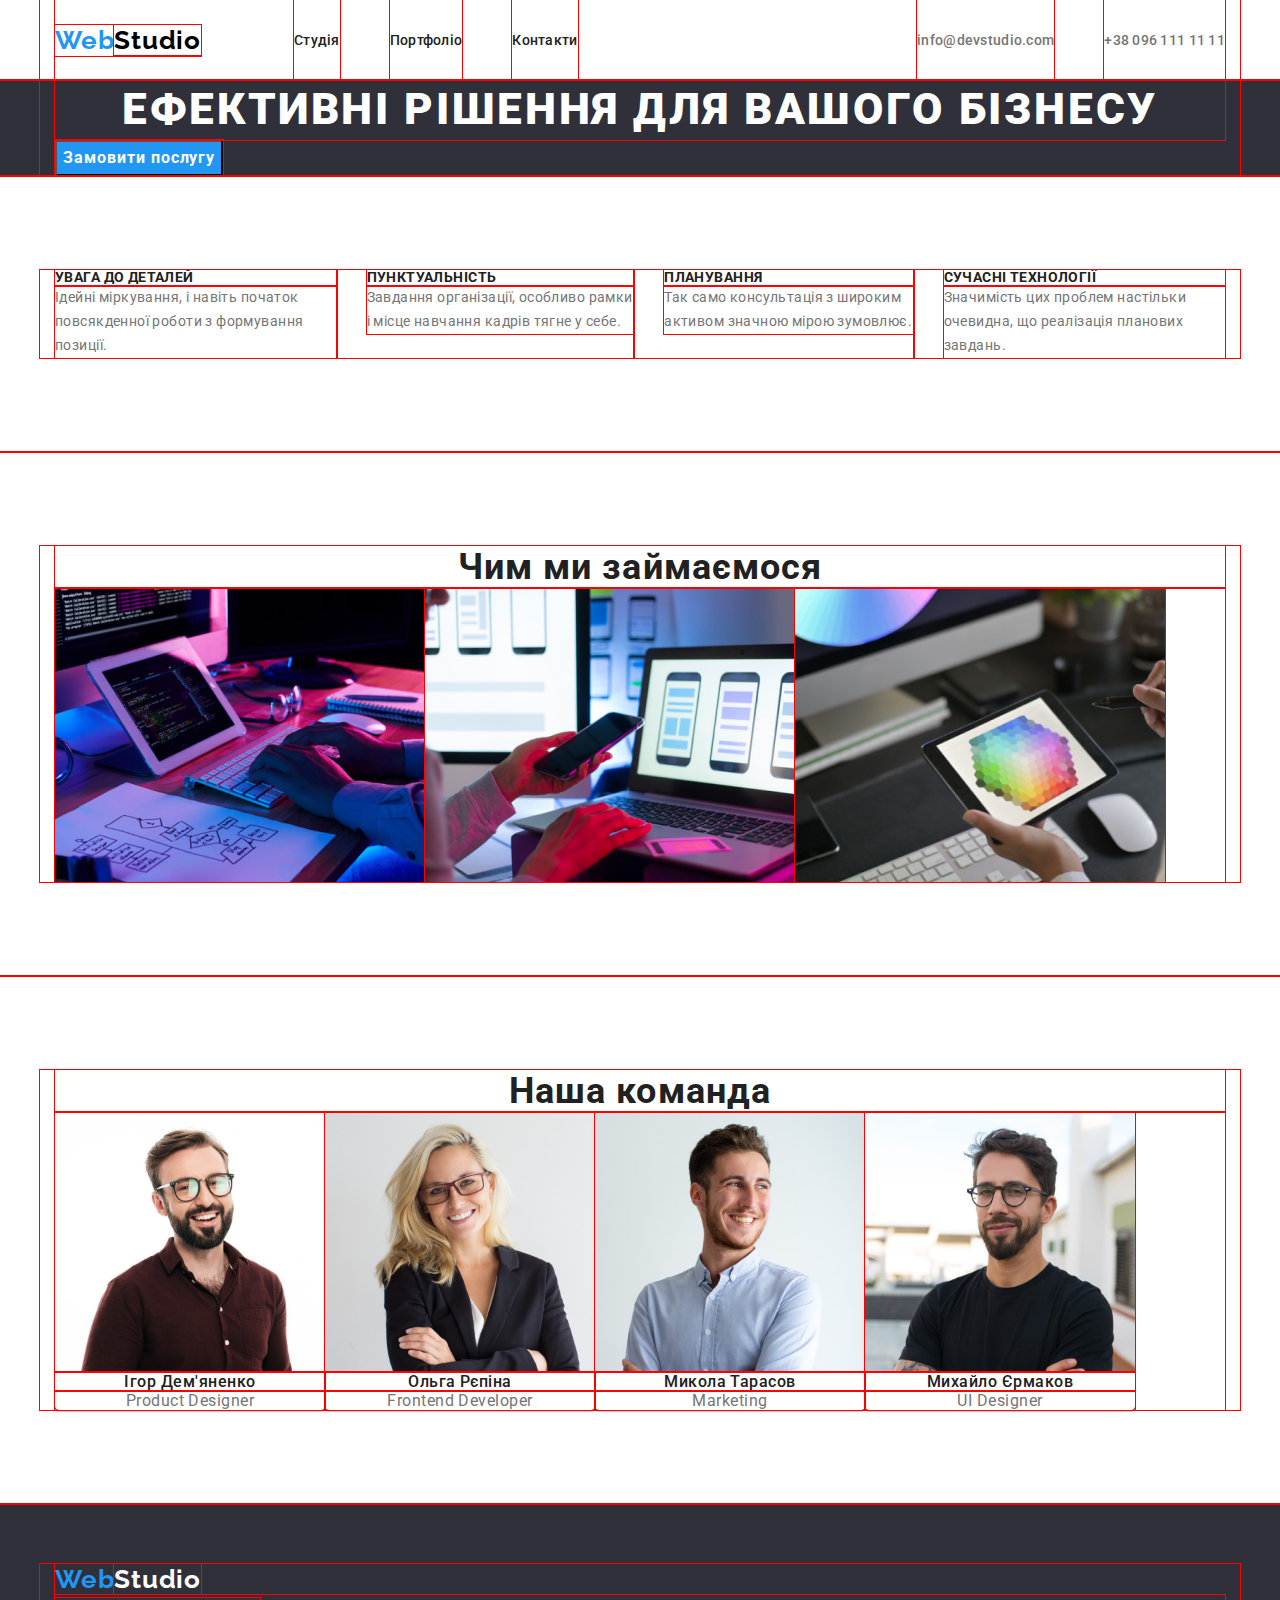
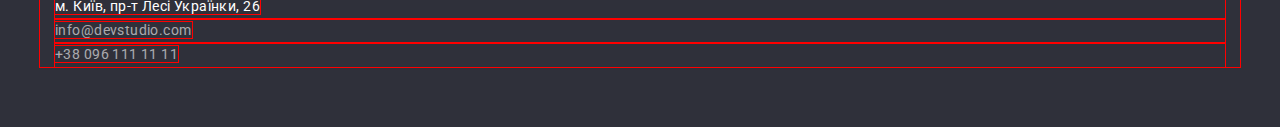
==== commit 7f1d89f5: "fix .section" ====
--- a/index.html
+++ b/index.html
@@ -112,7 +112,7 @@
             </section>
 
             <!-- advertising text -->
-            <section class="adv-text">
+            <section class="section">
                 <div class="container">
                     <h2 class="visually-hidden">Наші переваги</h2>
                     <ul class="adv-list">
@@ -149,7 +149,7 @@
             </section>
 
             <!-- advertising photo -->
-            <section class="adv-photo">
+            <section class="section">
                 <div class="container">
                     <h2 class="photo-title">Чим ми займаємося</h2>
                     <ul class="photo-list">
@@ -182,7 +182,7 @@
             </section>
 
             <!-- photos of team members -->
-            <section class="team-section">
+            <section class="section">
                 <div class="container">
                     <h2 class="team-title">Наша команда</h2>
                     <ul class="team-list">
--- a/styles/styles.css
+++ b/styles/styles.css
@@ -52,6 +52,11 @@
     margin: 0 auto;
     padding-left: 15px;
     padding-right: 15px;
+}
+
+.section {
+    padding-top: 94px;
+    padding-bottom: 94px;
 }
 
 .link {
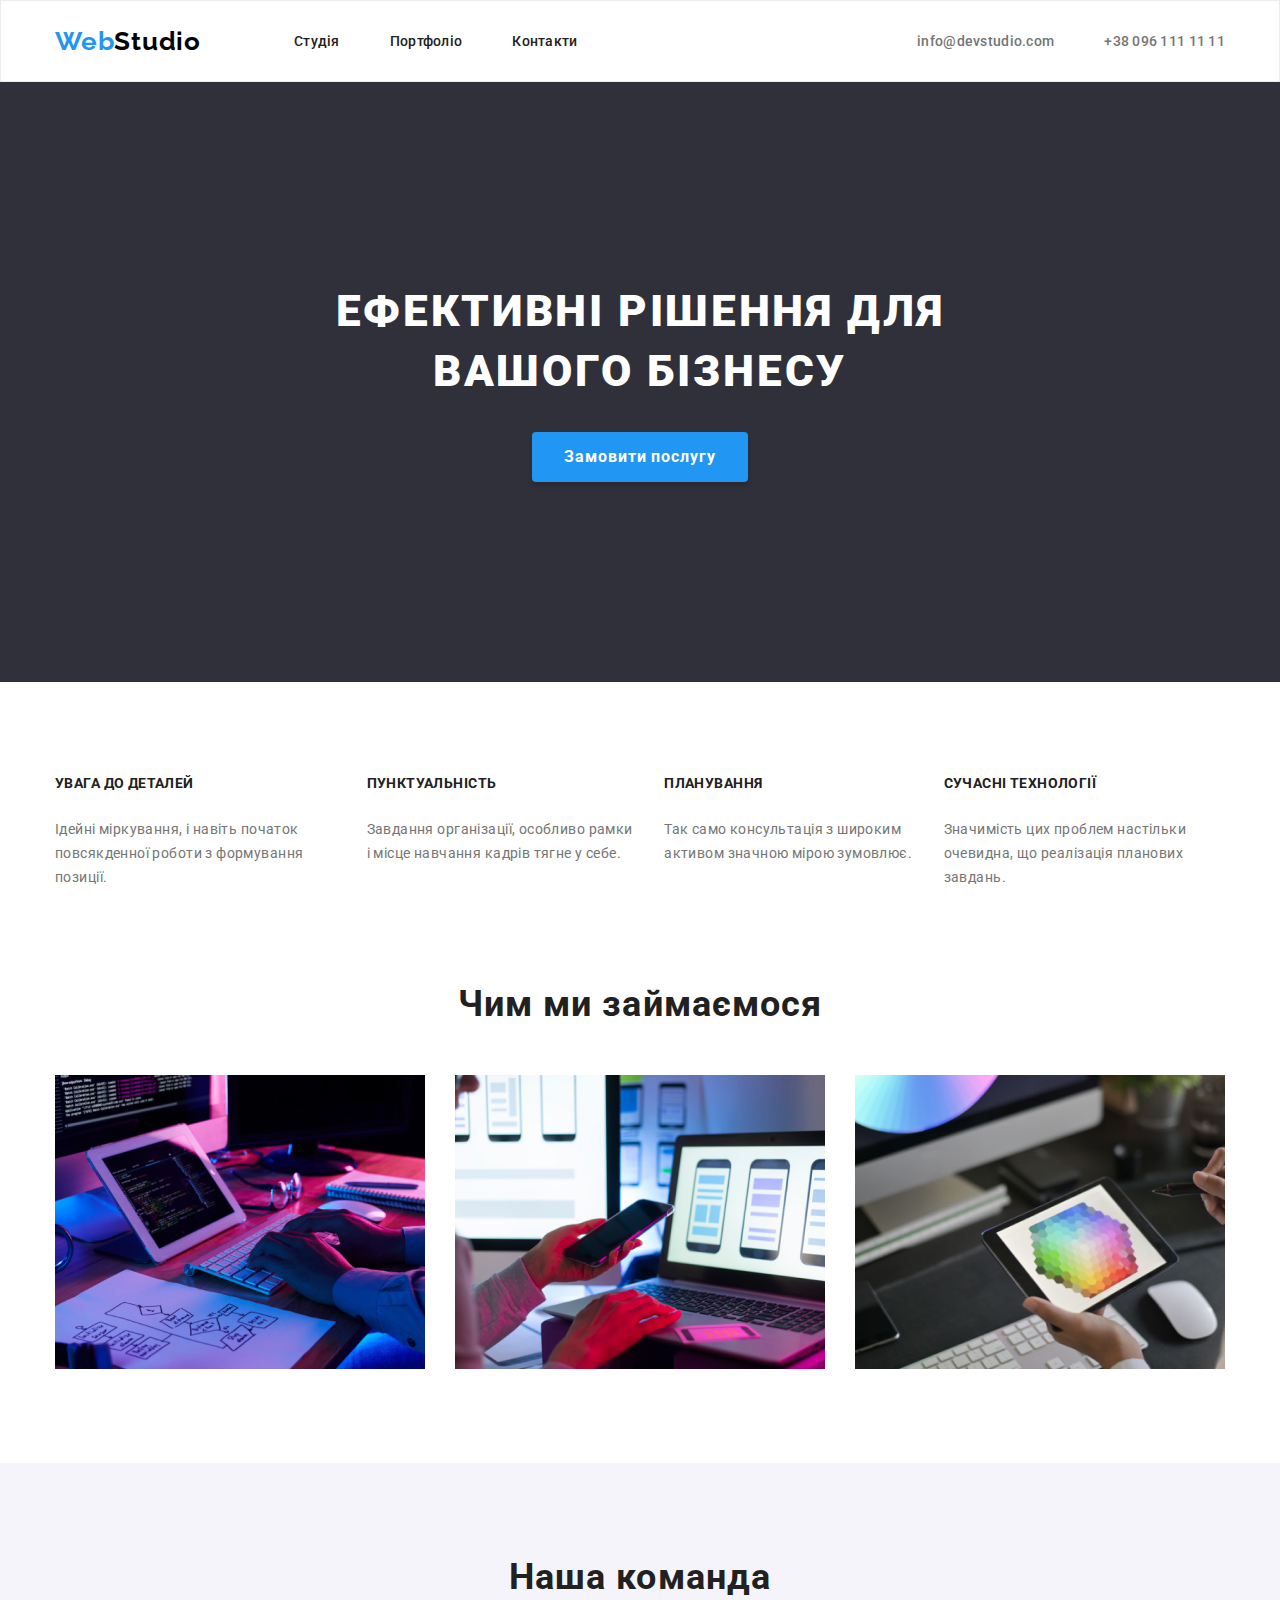
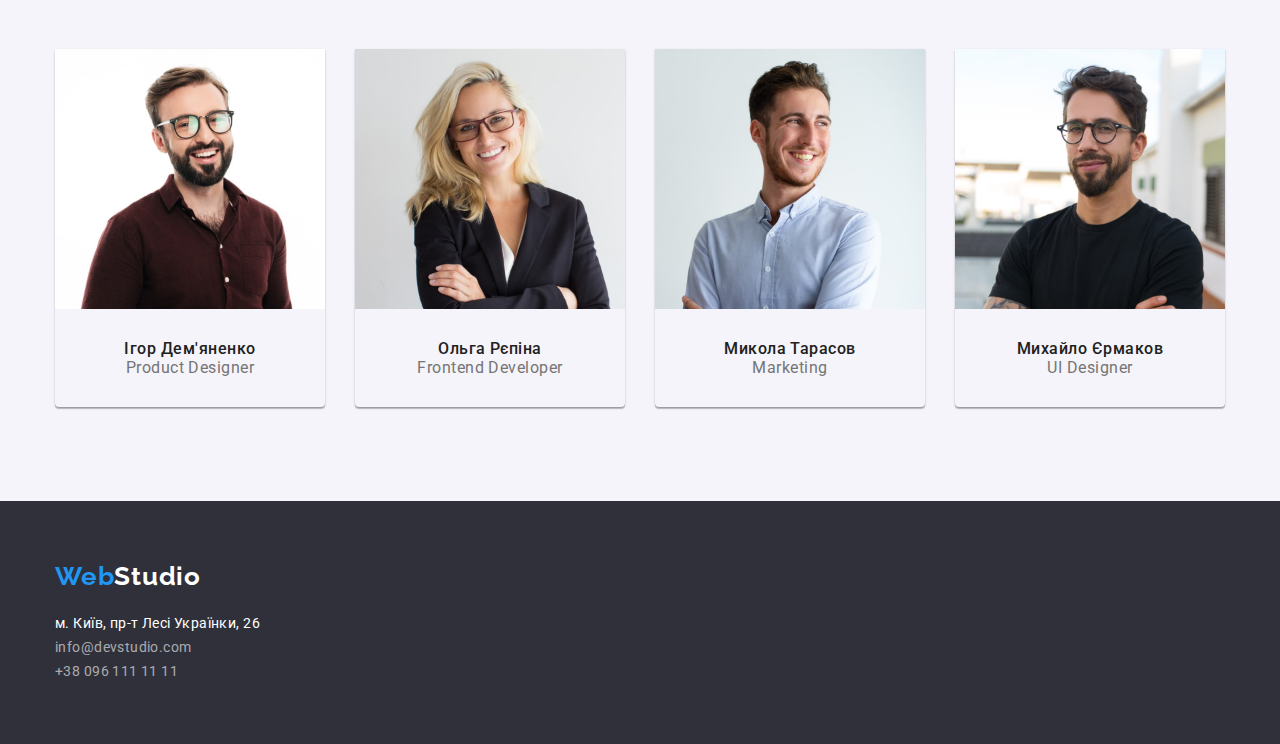
==== commit 25af369f: "add all css" ====
--- a/index.html
+++ b/index.html
@@ -112,7 +112,7 @@
             </section>
 
             <!-- advertising text -->
-            <section class="section">
+            <section class="section sec-padding-bottom-0">
                 <div class="container">
                     <h2 class="visually-hidden">Наші переваги</h2>
                     <ul class="adv-list">
@@ -151,7 +151,7 @@
             <!-- advertising photo -->
             <section class="section">
                 <div class="container">
-                    <h2 class="photo-title">Чим ми займаємося</h2>
+                    <h2 class="section-title">Чим ми займаємося</h2>
                     <ul class="photo-list">
                         <li class="photo-item">
                             <img
@@ -182,9 +182,9 @@
             </section>
 
             <!-- photos of team members -->
-            <section class="section">
+            <section class="section team-section">
                 <div class="container">
-                    <h2 class="team-title">Наша команда</h2>
+                    <h2 class="section-title">Наша команда</h2>
                     <ul class="team-list">
                         <li class="team-photo">
                             <img
@@ -193,13 +193,15 @@
                                 width="270"
                                 height="260"
                             />
-                            <h3 class="teammate-title">Ігор Дем'яненко</h3>
-                            <p
-                                lang="en"
-                                class="team-profession"
-                            >
-                                Product Designer
-                            </p>
+                            <div class="team-card">
+                                <h3 class="teammate-title">Ігор Дем'яненко</h3>
+                                <p
+                                    lang="en"
+                                    class="team-profession"
+                                >
+                                    Product Designer
+                                </p>
+                            </div>
                         </li>
                         <li class="team-photo">
                             <img
@@ -208,13 +210,15 @@
                                 width="270"
                                 height="260"
                             />
-                            <h3 class="teammate-title">Ольга Рєпіна</h3>
-                            <p
-                                lang="en"
-                                class="team-profession"
-                            >
-                                Frontend Developer
-                            </p>
+                            <div class="team-card">
+                                <h3 class="teammate-title">Ольга Рєпіна</h3>
+                                <p
+                                    lang="en"
+                                    class="team-profession"
+                                >
+                                    Frontend Developer
+                                </p>
+                            </div>
                         </li>
                         <li class="team-photo">
                             <img
@@ -223,13 +227,15 @@
                                 width="270"
                                 height="260"
                             />
-                            <h3 class="teammate-title">Микола Тарасов</h3>
-                            <p
-                                lang="en"
-                                class="team-profession"
-                            >
-                                Marketing
-                            </p>
+                            <div class="team-card">
+                                <h3 class="teammate-title">Микола Тарасов</h3>
+                                <p
+                                    lang="en"
+                                    class="team-profession"
+                                >
+                                    Marketing
+                                </p>
+                            </div>
                         </li>
                         <li class="team-photo">
                             <img
@@ -238,13 +244,15 @@
                                 width="270"
                                 height="260"
                             />
-                            <h3 class="teammate-title">Михайло Єрмаков</h3>
-                            <p
-                                lang="en"
-                                class="team-profession"
-                            >
-                                UI Designer
-                            </p>
+                            <div class="team-card">
+                                <h3 class="teammate-title">Михайло Єрмаков</h3>
+                                <p
+                                    lang="en"
+                                    class="team-profession"
+                                >
+                                    UI Designer
+                                </p>
+                            </div>
                         </li>
                     </ul>
                 </div>
--- a/styles/styles.css
+++ b/styles/styles.css
@@ -14,10 +14,11 @@
     --second-accent-color: #000000;
     --second-logo-color: #ffffff;
     --portfolio-button-color: #f5f4fa;
+    --main-border-radius: 4px;
 }
 
 * {
-    outline: 1px solid red;
+    /* outline: 1px solid red; */
 }
 
 h1,
@@ -33,6 +34,7 @@
 
 ul {
     padding-left: 0;
+    list-style: none;
 }
 
 img {
@@ -68,11 +70,23 @@
     color: var(--accent-color);
 }
 
-ul {
-    list-style: none;
+.section-title {
+    font-weight: 700;
+    font-size: 36px;
+    line-height: 1.16;
+    text-align: center;
+    letter-spacing: 0.03em;
+
+    color: var(--main-text-color);
+
+    padding-bottom: 50px;
 }
 
 /* Header  */
+
+.header {
+    border: 1px solid rgba(236, 236, 236, 1);
+}
 
 .header-box {
     display: flex;
@@ -87,6 +101,7 @@
     font-size: 26px;
     line-height: 1.19;
     letter-spacing: 0.03em;
+
     color: var(--accent-color);
 }
 
@@ -165,6 +180,8 @@
 
 .hero {
     background-color: var(--second-background-color);
+
+    padding: 200px 0;
 }
 
 .hero-title {
@@ -174,20 +191,31 @@
     text-align: center;
     letter-spacing: 0.06em;
     text-transform: uppercase;
+
     color: var(--second-logo-color);
-    /* max-width: 696px; */
+
+    margin: 0 auto;
+    margin-bottom: 30px;
+    max-width: 696px;
 }
 
 .hero-btn {
-    font-family: 'Roboto', sans-serif;
+    font-family: inherit;
     background-color: var(--accent-color);
     font-weight: 700;
     font-size: 16px;
     line-height: 1.88;
     text-align: center;
     letter-spacing: 0.06em;
+
     color: var(--second-logo-color);
-    /* margin-top: 30px; */
+
+    display: block;
+    margin: 0 auto;
+    padding: 10px 32px;
+    border-radius: var(--main-border-radius);
+    border: none;
+    box-shadow: 0px 4px 4px rgba(0, 0, 0, 0.15);
 }
 
 .hero-btn:hover,
@@ -198,8 +226,8 @@
 
 /* advertising text  */
 
-.adv-text {
-    padding-top: 94px;
+.sec-padding-bottom-0 {
+    padding-bottom: 0;
 }
 
 .adv-list {
@@ -220,6 +248,7 @@
     padding: 0;
     clip: rect(0 0 0 0);
     clip-path: inset(50%);
+
     margin: -1px;
 }
 
@@ -229,13 +258,17 @@
     line-height: 1.14;
     letter-spacing: 0.03em;
     text-transform: uppercase;
-    color: var(--main-text-color);
+
+    color: var(--main-text-color);
+
+    padding-bottom: 26px;
 }
 
 .adv-item {
     font-size: 14px;
     line-height: 1.71;
     letter-spacing: 0.03em;
+
     color: var(--second-text-color);
 }
 
@@ -255,32 +288,29 @@
 
 .photo-list {
     display: flex;
+    gap: 30px;
 }
 
 .photo-item {
-    flex-basis: calc((100%-2 * 30px) / 3);
-}
-
-/* .photo-item + .photo-item {
-    padding-left: 30px;
-} */
+    flex-basis: calc(100% / 3 - 30px);
+}
 
 /* team members */
 
 .team-section {
-    padding-top: 94px;
-    padding-bottom: 94px;
+    background-color: var(--portfolio-button-color);
 }
 
 .team-list {
     display: flex;
+    gap: 30px;
 }
 
 .team-photo {
     box-shadow: 0px 1px 3px rgba(0, 0, 0, 0.12), 0px 1px 1px rgba(0, 0, 0, 0.14),
         0px 2px 1px rgba(0, 0, 0, 0.2);
     border-radius: 0px 0px 4px 4px;
-    flex-basis: calc((100%-3 * 30px) / 4);
+    flex-basis: calc(100% / 4 - 30px);
 }
 
 .team-title {
@@ -289,6 +319,13 @@
     line-height: 1.17;
     text-align: center;
     letter-spacing: 0.03em;
+}
+
+.team-card {
+    padding-top: 30px;
+    padding-bottom: 30px;
+    padding-left: auto;
+    padding-right: auto;
 }
 
 .teammate-title {
@@ -304,6 +341,7 @@
     line-height: 1.19;
     text-align: center;
     letter-spacing: 0.03em;
+
     color: var(--second-text-color);
 }
 
@@ -311,6 +349,7 @@
 
 .footer {
     background-color: var(--second-background-color);
+
     padding-top: 60px;
     padding-bottom: 60px;
 }
@@ -322,15 +361,21 @@
     font-size: 26px;
     line-height: 1.19;
     letter-spacing: 0.03em;
+
     color: var(--second-logo-color);
 }
 
+.address {
+    padding-top: 20px;
+}
+
 .address-link {
     font-size: 14px;
     line-height: 1.71;
     letter-spacing: 0.03em;
+    font-style: normal;
+
     color: var(--second-logo-color);
-    font-style: normal;
 }
 
 .footer-link {
@@ -338,16 +383,13 @@
     font-style: normal;
     line-height: 1.71;
     letter-spacing: 0.03em;
+
     color: rgba(255, 255, 255, 0.6);
 }
 
 /* Portfolio  */
 
 /* Portfolio button */
-
-.button {
-    padding-top: 94px;
-}
 
 .list-btn {
     display: flex;
@@ -364,15 +406,27 @@
     line-height: 1.62;
     text-align: center;
     letter-spacing: 0.03em;
+
     color: var(--main-text-color);
     background-color: var(--portfolio-button-color);
+
     cursor: pointer;
+    border-radius: var(--main-border-radius);
+    border: none;
+    padding-top: 6px;
+    padding-right: 22px;
+    padding-bottom: 6px;
+    padding-left: 22px;
 }
 
 .portfolio-btn:hover,
-.portfolio-btn:focus {
+.portfolio-btn:focus,
+.portfolio-btn:active {
     color: var(--second-logo-color);
     background-color: var(--accent-color);
+    box-shadow: 0px 3px 1px rgba(0, 0, 0, 0.1), 0px 1px 2px rgba(0, 0, 0, 0.08),
+        0px 2px 2px rgba(0, 0, 0, 0.12);
+    border-radius: var(--main-border-radius);
 }
 
 /* Portfolio photo list  */
@@ -381,7 +435,7 @@
     display: flex;
     flex-wrap: wrap;
     padding-top: 34px;
-    padding-bottom: 94px;
+    gap: 30px;
 }
 
 .portfolio-title {
@@ -389,8 +443,8 @@
     font-size: 18px;
     line-height: 2;
     letter-spacing: 0.06em;
-    color: var(--main-text-color);
-    padding-left: 24px;
+
+    color: var(--main-text-color);
 }
 
 .portfolio-type {
@@ -398,10 +452,20 @@
     font-size: 16px;
     line-height: 1.88;
     letter-spacing: 0.03em;
+
     color: var(--second-text-color);
-    padding-left: 24px;
 }
 
 .portfolio-item {
-    flex-basis: calc((100%-2 * 30px) / 3);
-}
+    flex-basis: calc(100% / 3 - 30px);
+}
+
+.card-title {
+    padding-top: 20px;
+    padding-right: auto;
+    padding-bottom: 20px;
+    padding-left: auto;
+    border-bottom: 1px solid rgba(238, 238, 238, 1);
+    border-left: 1px solid rgba(238, 238, 238, 1);
+    border-right: 1px solid rgba(238, 238, 238, 1);
+}
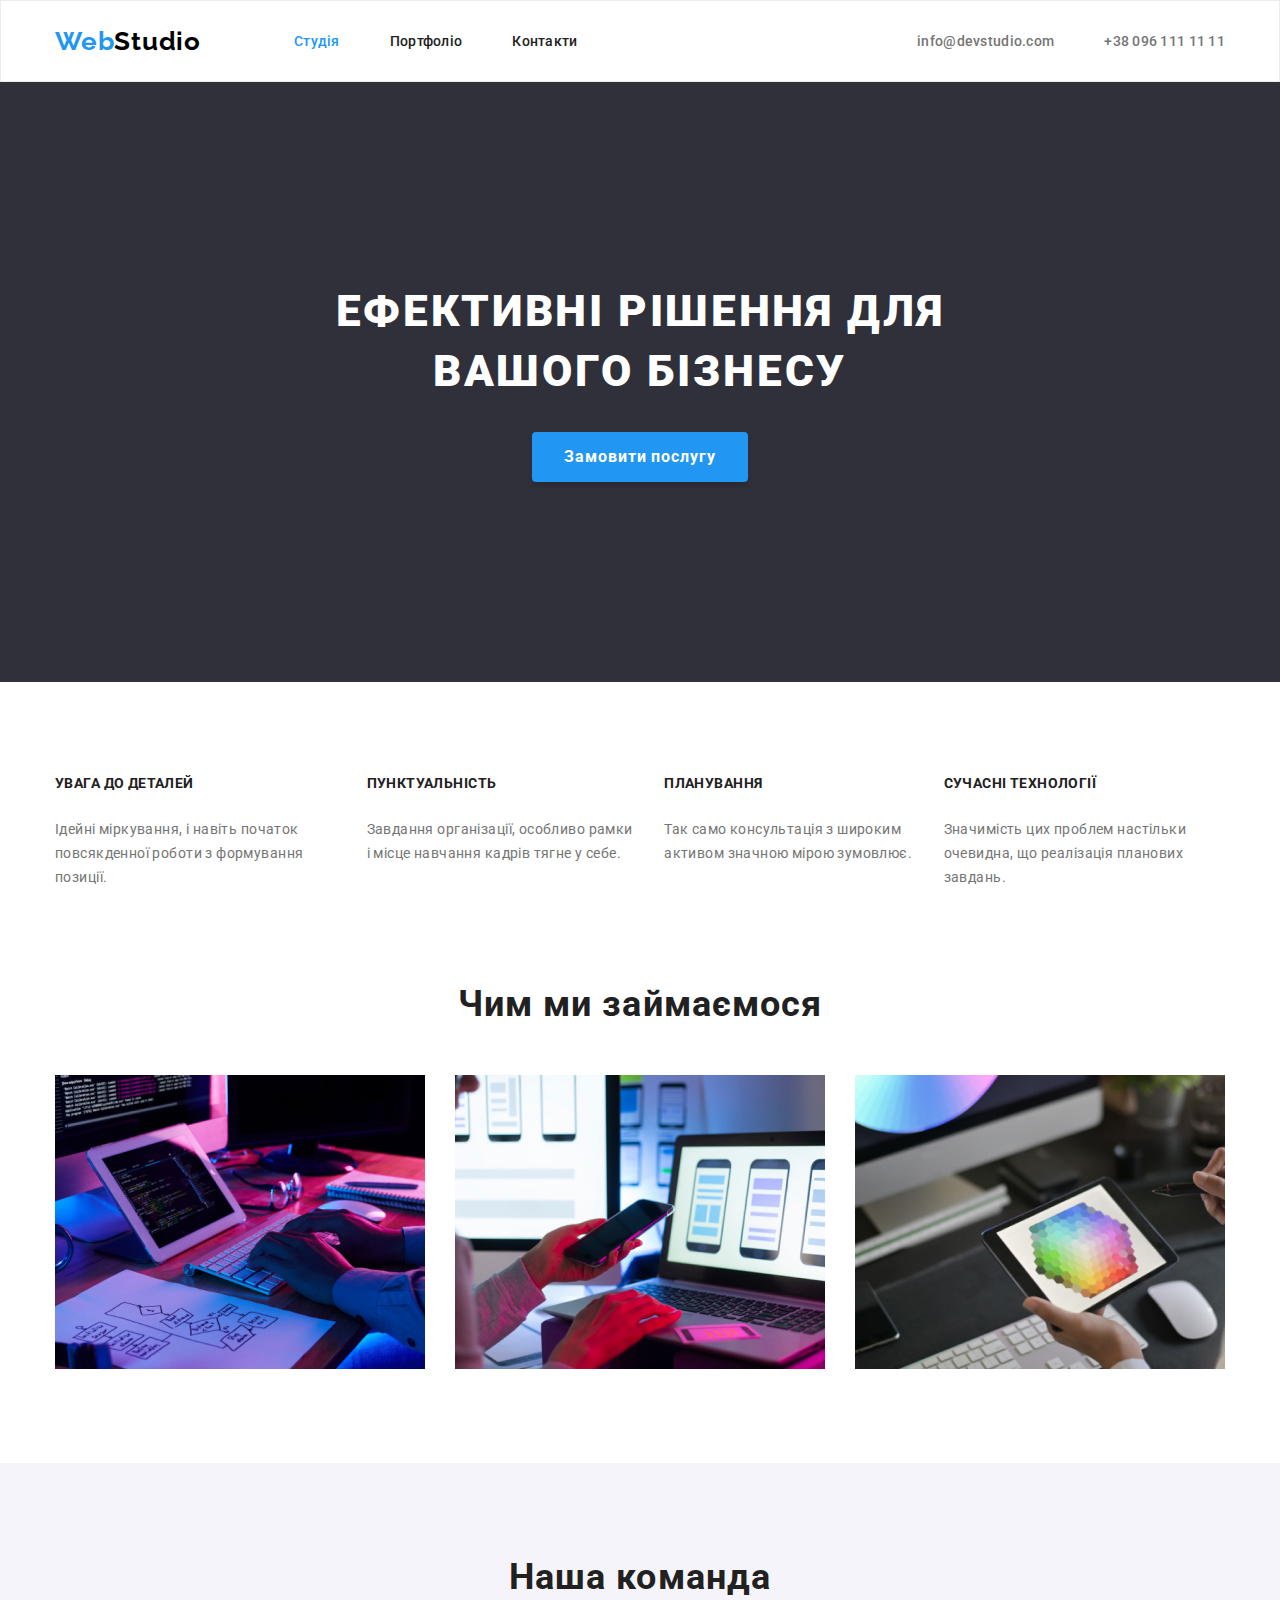
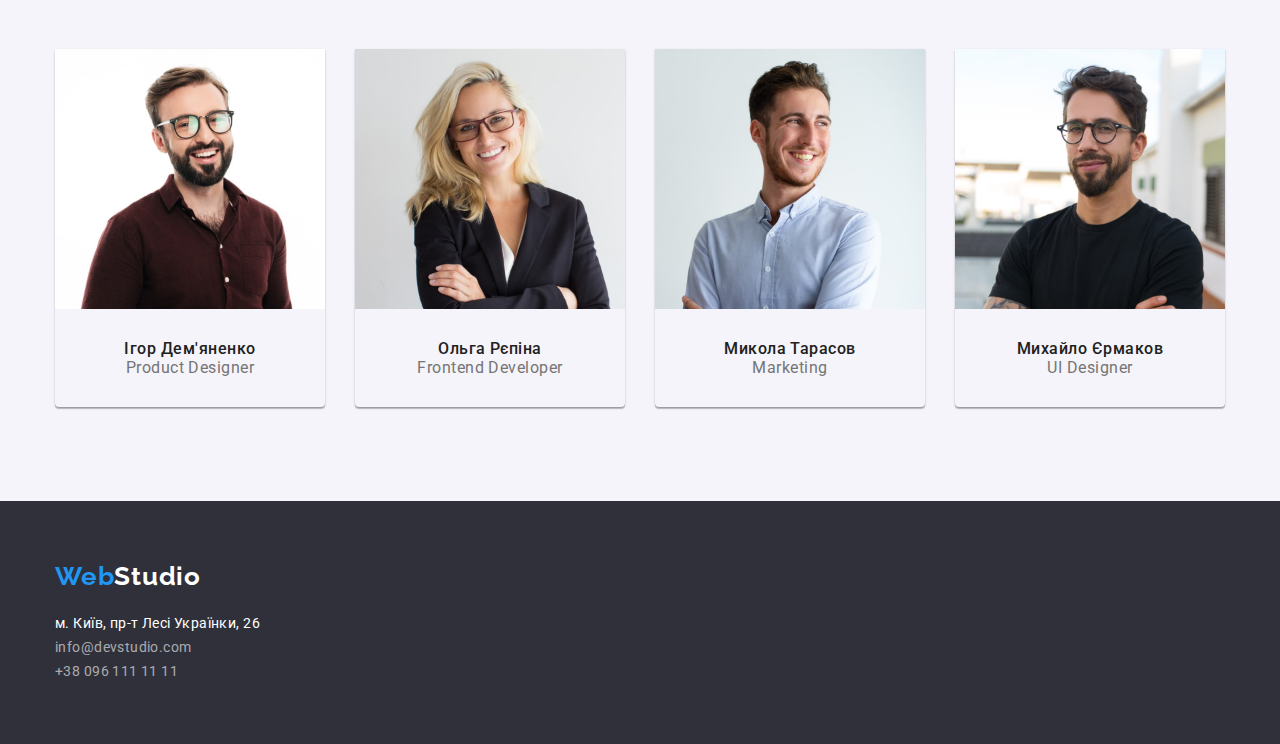
==== commit 68bc5737: "add active" ====
--- a/index.html
+++ b/index.html
@@ -52,7 +52,7 @@
                         <li class="nav-item">
                             <a
                                 href="./index.html"
-                                class="nav-link link"
+                                class="nav-link link active"
                                 >Студія</a
                             >
                         </li>
--- a/styles/styles.css
+++ b/styles/styles.css
@@ -111,6 +111,10 @@
 
 /* site navigation */
 
+nav a.active {
+    color: var(--accent-color);
+}
+
 .main-nav {
     display: flex;
     align-items: center;
@@ -462,9 +466,9 @@
 
 .card-title {
     padding-top: 20px;
-    padding-right: auto;
+    padding-right: 24px;
     padding-bottom: 20px;
-    padding-left: auto;
+    padding-left: 24px;
     border-bottom: 1px solid rgba(238, 238, 238, 1);
     border-left: 1px solid rgba(238, 238, 238, 1);
     border-right: 1px solid rgba(238, 238, 238, 1);
